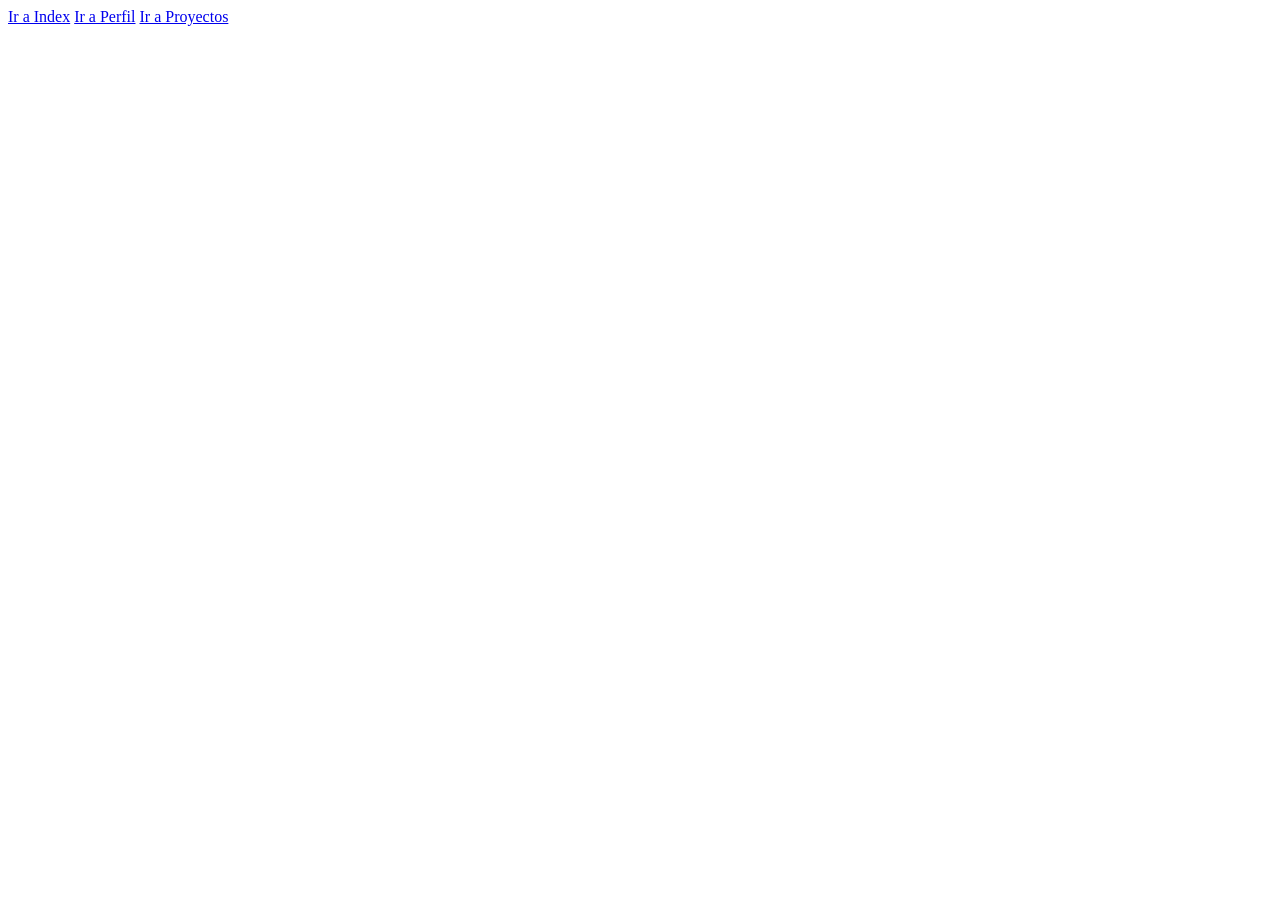
==== detalle.html @ 1bb54d7a "interconexion de archivos a travez de etiqueta <a/> MatiasMariotti" ====
<!DOCTYPE html>
<html lang="en">
<head>
    <meta charset="UTF-8">
    <meta name="viewport" content="width=device-width, initial-scale=1.0">
    <title>Document</title>
</head>
<body>
         <a href="index.html">Ir a Index</a>
         <a href="perfil.html">Ir a Perfil</a>
         <a href="proyectos.html">Ir a Proyectos</a>
</body>
</html>
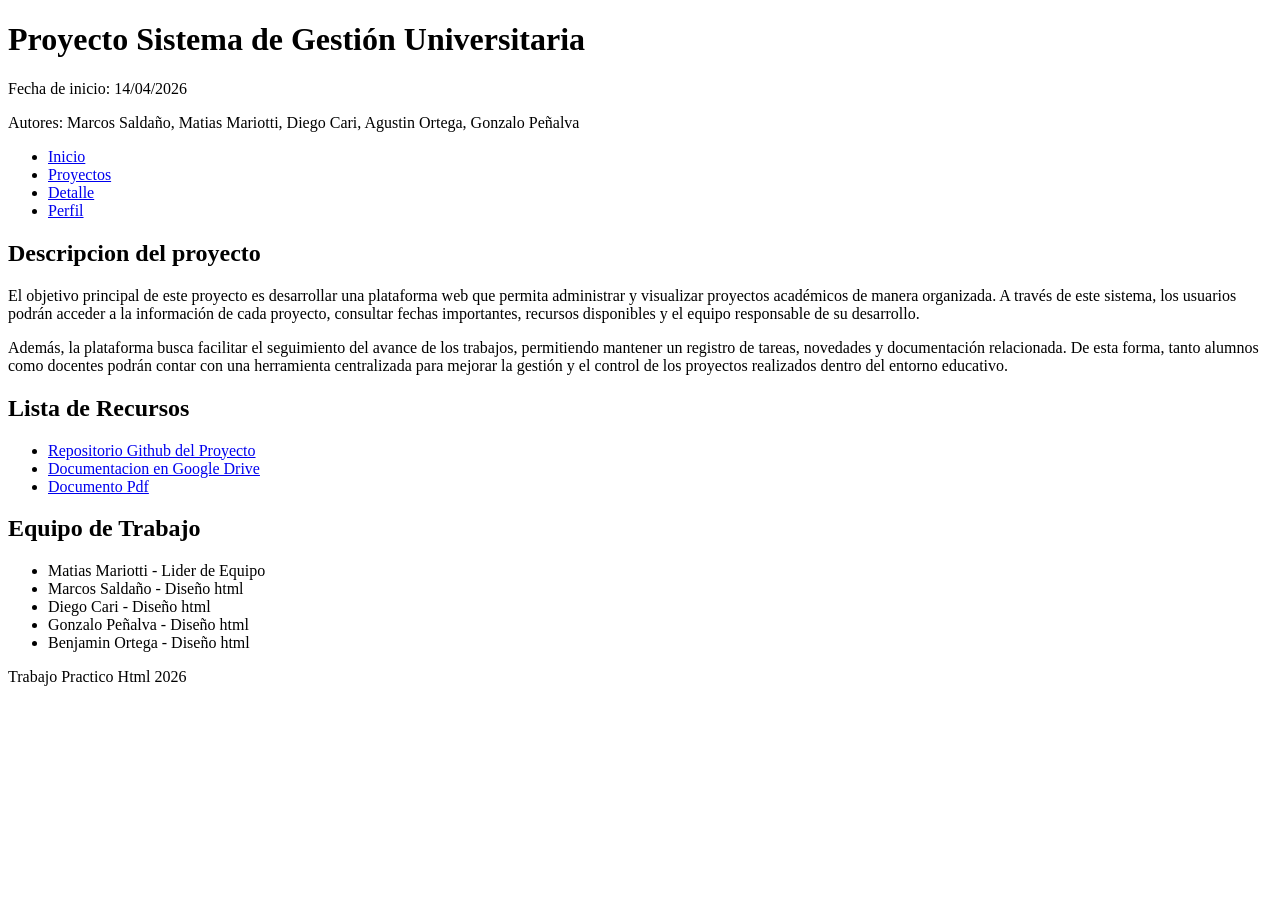
==== commit b3d8136d: "Actualizacion de detalle.html y enlaces Marcos Saldaño" ====
--- a/detalle.html
+++ b/detalle.html
@@ -3,11 +3,85 @@
 <head>
     <meta charset="UTF-8">
     <meta name="viewport" content="width=device-width, initial-scale=1.0">
-    <title>Document</title>
+    <title>Detalle del proyecto</title>
 </head>
 <body>
-         <a href="index.html">Ir a Index</a>
-         <a href="perfil.html">Ir a Perfil</a>
-         <a href="proyectos.html">Ir a Proyectos</a>
+        <!-- ENCABEZADO DEL PROYECTO -->
+        <header>
+            <h1>Proyecto Sistema de Gestión Universitaria</h1>
+            <p>Fecha de inicio: 14/04/2026</p>
+            <p>Autores: Marcos Saldaño, Matias Mariotti, Diego Cari, Agustin Ortega, Gonzalo Peñalva</p> 
+        </header>
+         
+        <!-- NAVEGACION ENTRE PAGINAS-->
+        <nav>
+            <ul>
+             <li><a href="index.html">Inicio</a></li>
+             <li><a href="proyectos.html">Proyectos</a></li>
+             <li><a href="detalle.html">Detalle</a></li>
+             <li><a href="perfil.html">Perfil</a></li>
+            </ul>  
+        </nav>
+
+        <main>
+
+            <!-- DESCRIPCION EXTENDIDA -->
+             <section>
+                <h2>Descripcion del proyecto</h2>
+                <p> 
+                    El objetivo principal de este proyecto es desarrollar una plataforma web
+                    que permita administrar y visualizar proyectos académicos de manera
+                    organizada. A través de este sistema, los usuarios podrán acceder a la
+                    información de cada proyecto, consultar fechas importantes, recursos
+                    disponibles y el equipo responsable de su desarrollo.
+                </p>
+                <p>
+                    Además, la plataforma busca facilitar el seguimiento del avance de los
+                    trabajos, permitiendo mantener un registro de tareas, novedades y
+                    documentación relacionada. De esta forma, tanto alumnos como docentes
+                    podrán contar con una herramienta centralizada para mejorar la gestión
+                    y el control de los proyectos realizados dentro del entorno educativo.
+                </p>
+             </section>
+
+             <!-- Lista de recursos de enlaces-->
+            <section>
+                <h2>Lista de Recursos</h2>
+                <ul>
+                    <li>
+                        <a href="https://github.com" target="_blank">
+                           Repositorio Github del Proyecto
+                        </a>
+                    </li>
+                    <li>
+                        <a href="https://drive.google.com" target="_blank">
+                           Documentacion en Google Drive
+                        </a>
+                    </li>
+                    <li>
+                        <a href="https://virtual.unju.edu.ar/pluginfile.php/416995/mod_resource/content/7/PE26%20-%20Unidad%20I.%20Introducci%C3%B3n.pdf" target="_blank">
+                           Documento Pdf
+                        </a>
+                    </li>
+                </ul>
+            </section>
+
+            <!--Seccion del Equipo-->
+            <section>
+              <h2>Equipo de Trabajo</h2>
+              <article>
+                <ul>
+                    <li>Matias Mariotti - Lider de Equipo</li>
+                    <li>Marcos Saldaño - Diseño html</li>
+                    <li>Diego Cari - Diseño html</li>
+                    <li>Gonzalo Peñalva - Diseño html</li>
+                    <li>Benjamin Ortega - Diseño html</li>
+                </ul>
+              </article>
+            </section>
+        </main>
+        <footer>
+        <p>Trabajo Practico Html 2026</p>
+        </footer>
 </body>
 </html>
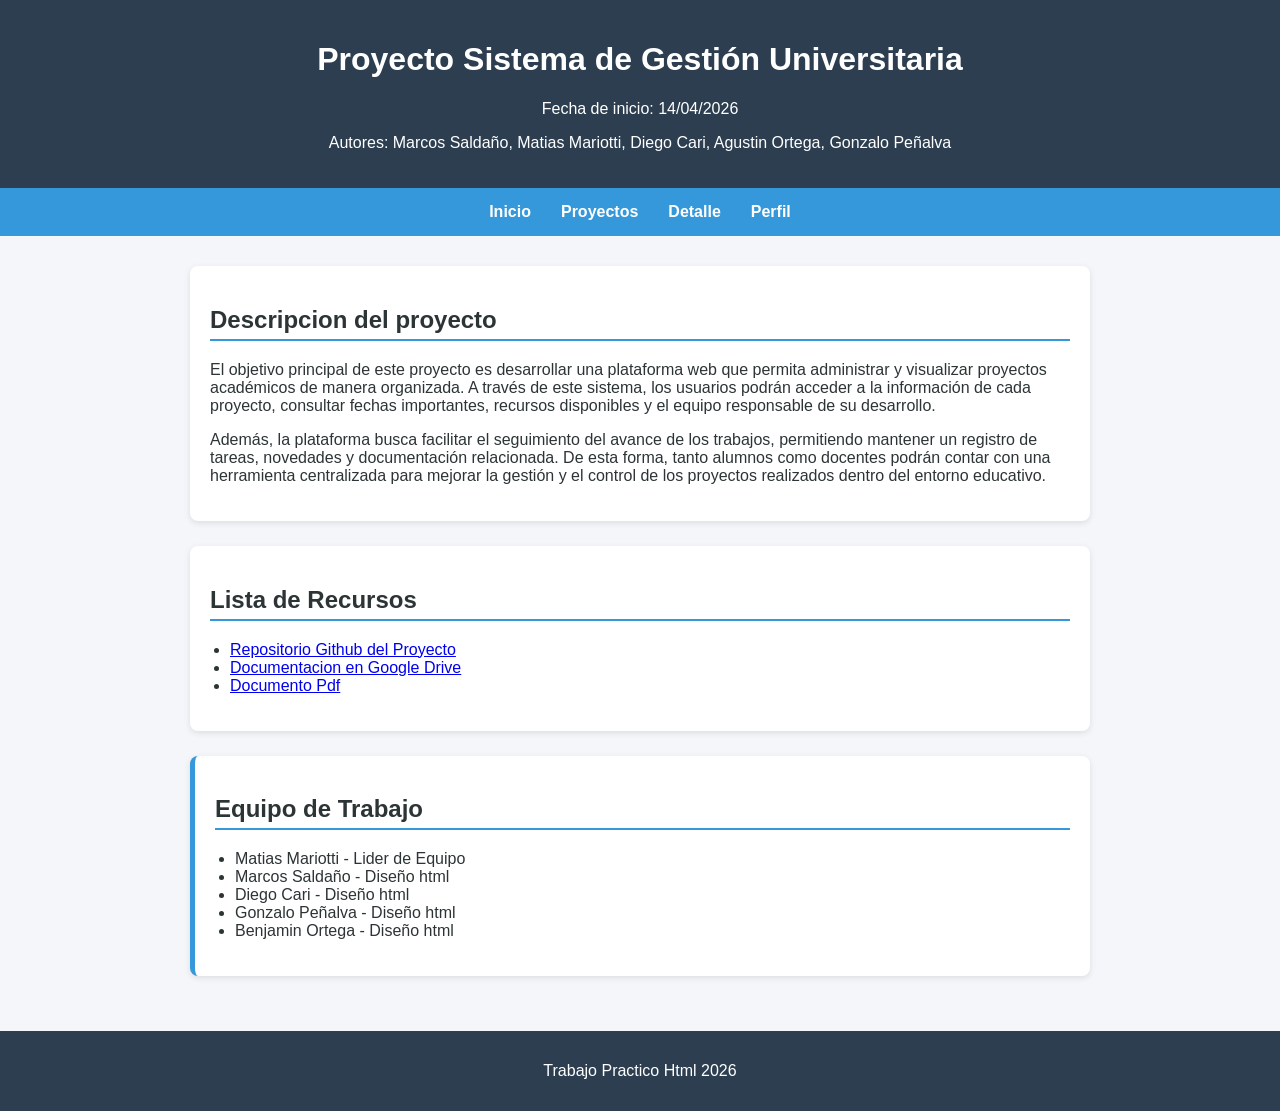
==== commit 5199dafd: "Agregue estilos en detalles.css Marcos Saldaño" ====
--- a/detalle.html
+++ b/detalle.html
@@ -4,6 +4,7 @@
     <meta charset="UTF-8">
     <meta name="viewport" content="width=device-width, initial-scale=1.0">
     <title>Detalle del proyecto</title>
+    <link rel="stylesheet" href="assets/css/detalle.css">
 </head>
 <body>
         <!-- ENCABEZADO DEL PROYECTO -->
@@ -67,7 +68,7 @@
             </section>
 
             <!--Seccion del Equipo-->
-            <section>
+            <section id="equipo">
               <h2>Equipo de Trabajo</h2>
               <article>
                 <ul>
--- a/assets/css/detalle.css
+++ b/assets/css/detalle.css
@@ -0,0 +1,122 @@
+:root {
+    --color-principal: #2c3e50;
+    --color-secundario: #3498db;
+    --color-fondo: #f5f6fa;
+    --color-texto: #2d3436;
+    --color-blanco: #ffffff;
+    --color-hover: #2980b9;
+
+    --fuente: Arial, sans-serif;
+}
+
+/*Base*/
+body {
+    margin: 0;
+    font-family: var(--fuente);
+    background-color: var(--color-fondo);
+    color: var(--color-texto);
+
+    display: grid;
+    grid-template-areas: 
+    "header"
+    "nav"
+    "main"
+    "footer";
+}
+
+/*Header*/
+header {
+    grid-area: header;
+    background-color: var(--color-principal);
+    color: white;
+    padding: 20px;
+    text-align: center;
+}
+
+/*nav flex*/
+nav {
+    grid-area: nav;
+    background-color: var(--color-secundario);
+}
+
+nav ul {
+    display: flex;
+    justify-content: center;
+    gap: 30px;
+    list-style: none;
+    padding: 15px;
+    margin: 0;
+}
+
+nav a {
+    color: white;
+    text-decoration: none;
+    font-weight: bold;
+}
+
+/*interactividad*/
+nav a:hover {
+    color: #ffeaa7;
+}
+
+nav a:active {
+    color: #d63031;
+}
+
+nav a:focus {
+    outline: 2px solid white;
+}
+
+/*main*/
+main {
+    grid-area: main;
+    padding: 30px;
+    max-width: 900px;
+    margin: auto;
+}
+
+/* SECCIONES (tipo tarjetas) */
+section {
+    background-color: var(--color-blanco);
+    margin-bottom: 25px;
+    padding: 20px;
+    border-radius: 8px;
+
+
+/* sombra suave */
+    box-shadow: 0 2px 6px rgba(0,0,0,0.1);
+}
+
+/* SECCION ESPECIFICA */
+#equipo {
+    border-left: 5px solid var(--color-secundario);
+}
+
+/*titulos*/
+h2 {
+    border-bottom: 2px solid var(--color-secundario);
+    padding-bottom: 5px;
+}
+
+/*listas*/
+ul {
+    padding-left: 20px;
+}
+
+/*links Generales*/
+a{
+    transition: 0.2s;
+}
+
+a:hover {
+    color: var(--color-hover);
+}
+
+/*footer*/
+footer {
+    grid-area: footer;
+    background-color: var(--color-principal);
+    color: white;
+    text-align: center;
+    padding: 15px;
+}
